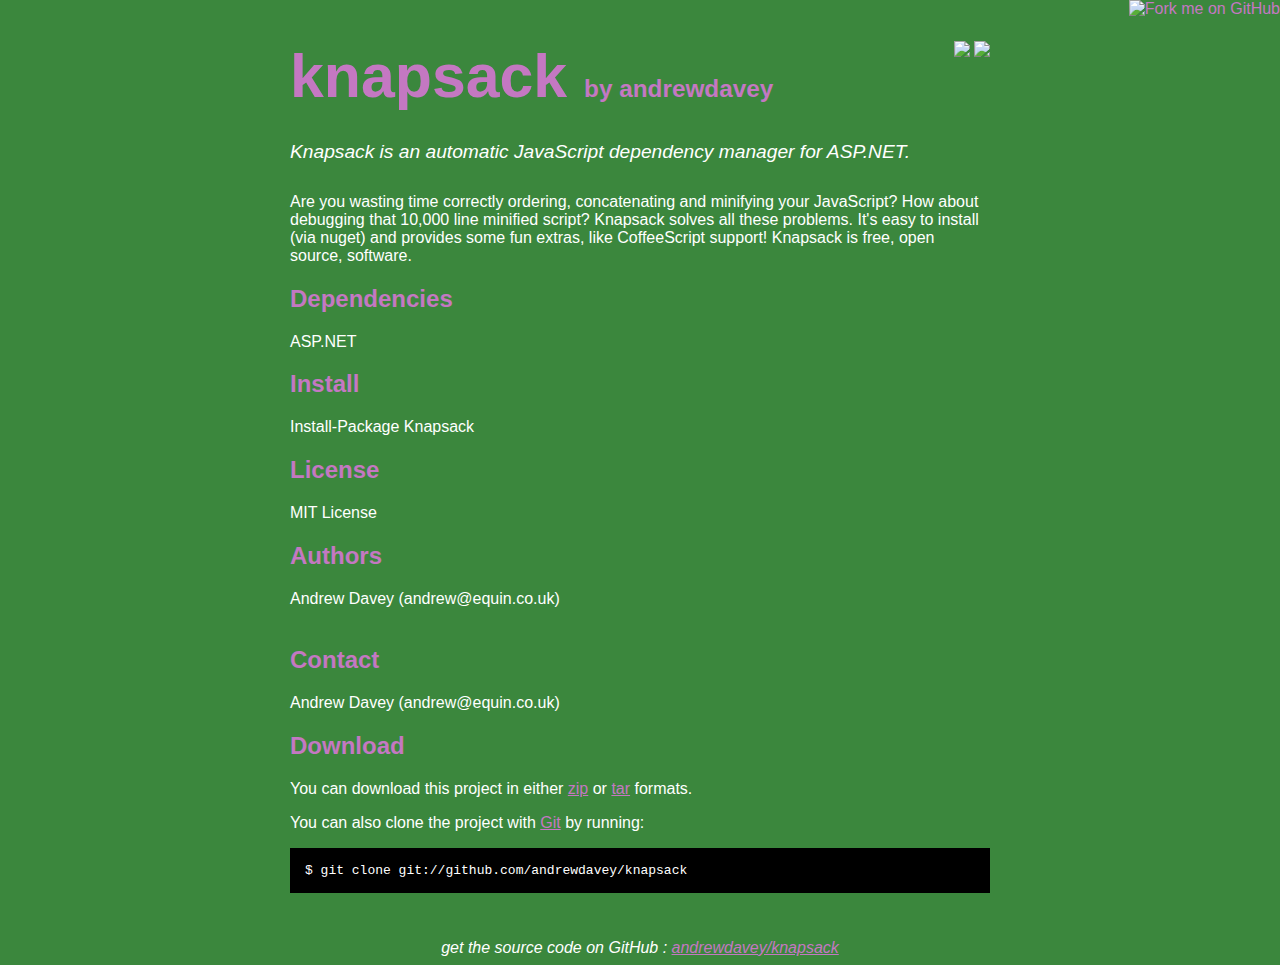
==== index.html @ 699fc81e "github generated gh-pages branch" ====
<!DOCTYPE html>
<html>
<head>
  <meta charset='utf-8'>

  <title>andrewdavey/knapsack @ GitHub</title>

  <style type="text/css">
    body {
      margin-top: 1.0em;
      background-color: #3b873d;
      font-family: Helvetica, Arial, FreeSans, san-serif;
      color: #ffffff;
    }
    #container {
      margin: 0 auto;
      width: 700px;
    }
    h1 { font-size: 3.8em; color: #c478c2; margin-bottom: 3px; }
    h1 .small { font-size: 0.4em; }
    h1 a { text-decoration: none }
    h2 { font-size: 1.5em; color: #c478c2; }
    h3 { text-align: center; color: #c478c2; }
    a { color: #c478c2; }
    .description { font-size: 1.2em; margin-bottom: 30px; margin-top: 30px; font-style: italic;}
    .download { float: right; }
    pre { background: #000; color: #fff; padding: 15px;}
    hr { border: 0; width: 80%; border-bottom: 1px solid #aaa}
    .footer { text-align:center; padding-top:30px; font-style: italic; }
  </style>
</head>

<body>
  <a href="http://github.com/andrewdavey/knapsack"><img style="position: absolute; top: 0; right: 0; border: 0;" src="http://s3.amazonaws.com/github/ribbons/forkme_right_darkblue_121621.png" alt="Fork me on GitHub" /></a>

  <div id="container">

    <div class="download">
      <a href="http://github.com/andrewdavey/knapsack/zipball/master">
        <img border="0" width="90" src="http://github.com/images/modules/download/zip.png"></a>
      <a href="http://github.com/andrewdavey/knapsack/tarball/master">
        <img border="0" width="90" src="http://github.com/images/modules/download/tar.png"></a>
    </div>

    <h1><a href="http://github.com/andrewdavey/knapsack">knapsack</a>
      <span class="small">by <a href="http://github.com/andrewdavey">andrewdavey</a></span></h1>

    <div class="description">
      Knapsack is an automatic JavaScript dependency manager for ASP.NET.
    </div>

    <p>Are you wasting time correctly ordering, concatenating and minifying your JavaScript? How about debugging that 10,000 line minified script? Knapsack solves all these problems. It's easy to install (via nuget) and provides some fun extras, like CoffeeScript support!
 
Knapsack is free, open source, software.</p><h2>Dependencies</h2>
<p>ASP.NET</p>
<h2>Install</h2>
<p>Install-Package Knapsack</p>
<h2>License</h2>
<p>MIT License</p>
<h2>Authors</h2>
<p>Andrew Davey (andrew@equin.co.uk)<br/><br/>      </p>
<h2>Contact</h2>
<p>Andrew Davey (andrew@equin.co.uk)<br/>      </p>


    <h2>Download</h2>
    <p>
      You can download this project in either
      <a href="http://github.com/andrewdavey/knapsack/zipball/master">zip</a> or
      <a href="http://github.com/andrewdavey/knapsack/tarball/master">tar</a> formats.
    </p>
    <p>You can also clone the project with <a href="http://git-scm.com">Git</a>
      by running:
      <pre>$ git clone git://github.com/andrewdavey/knapsack</pre>
    </p>

    <div class="footer">
      get the source code on GitHub : <a href="http://github.com/andrewdavey/knapsack">andrewdavey/knapsack</a>
    </div>

  </div>

  
</body>
</html>
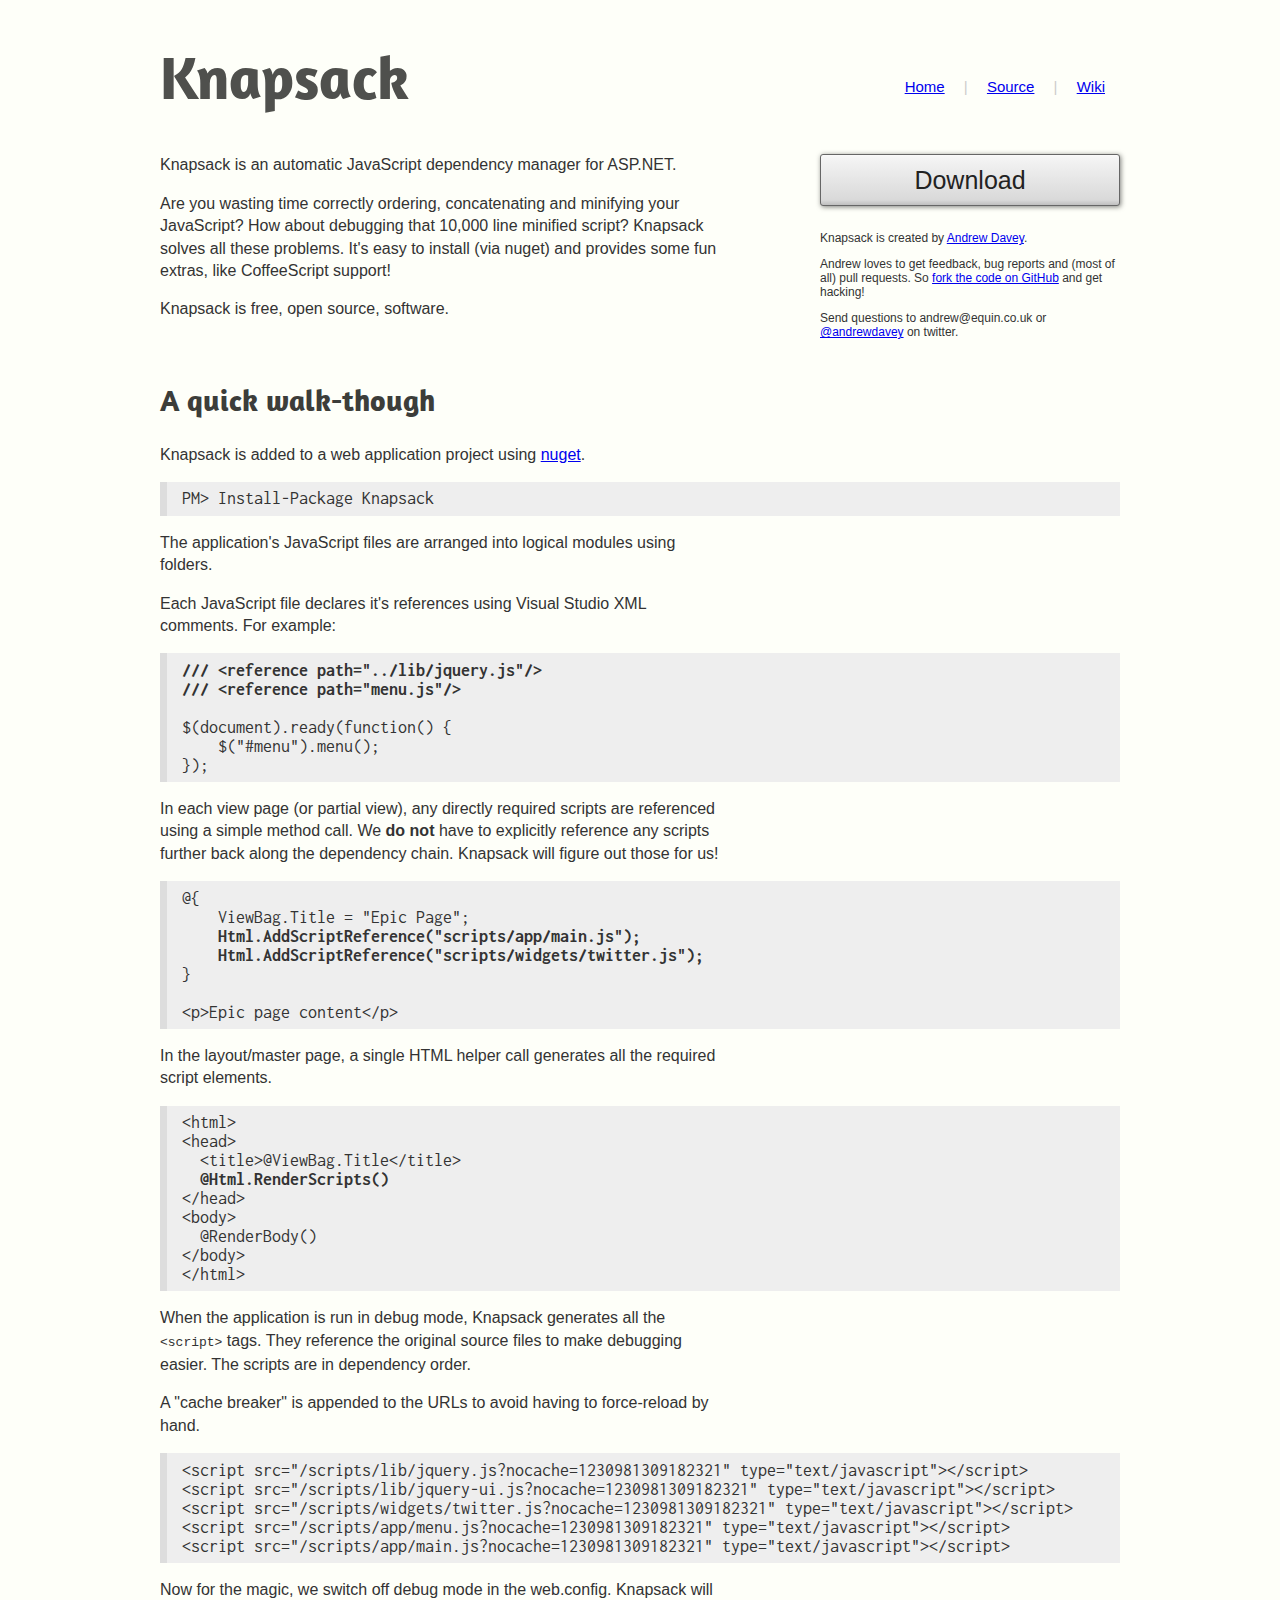
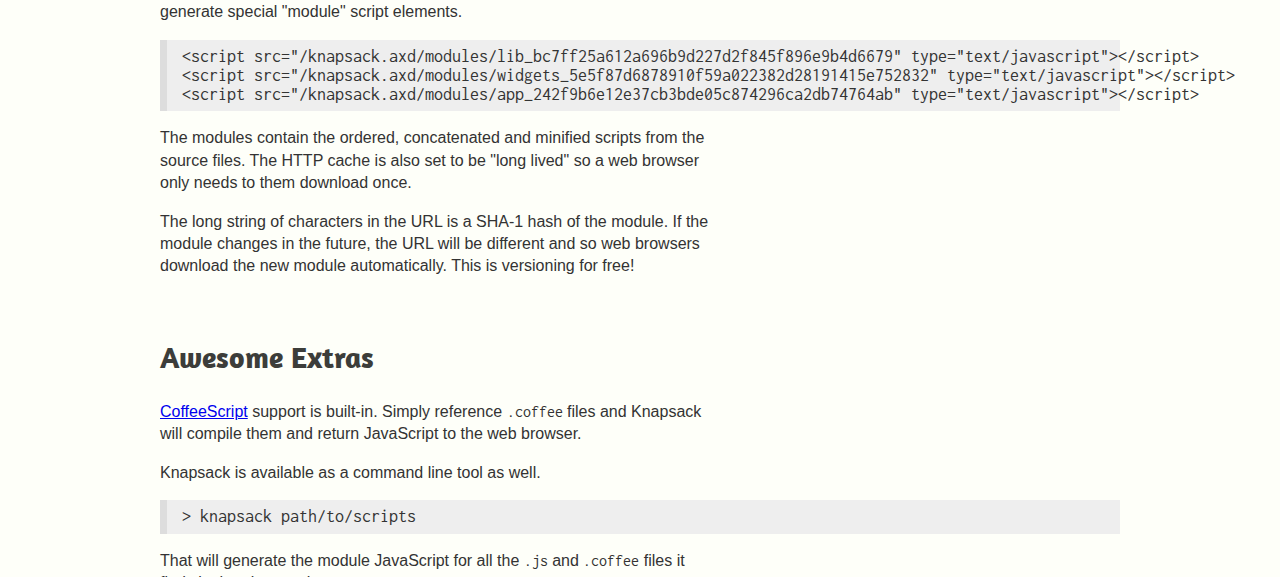
==== commit 7ab258c0: "Add download page." ====
--- a/index.html
+++ b/index.html
@@ -1,88 +1,109 @@
-<!DOCTYPE html>
-<html>
-<head>
-  <meta charset='utf-8'>
-
-  <title>andrewdavey/knapsack @ GitHub</title>
-
-  <style type="text/css">
-    body {
-      margin-top: 1.0em;
-      background-color: #3b873d;
-      font-family: Helvetica, Arial, FreeSans, san-serif;
-      color: #ffffff;
-    }
-    #container {
-      margin: 0 auto;
-      width: 700px;
-    }
-    h1 { font-size: 3.8em; color: #c478c2; margin-bottom: 3px; }
-    h1 .small { font-size: 0.4em; }
-    h1 a { text-decoration: none }
-    h2 { font-size: 1.5em; color: #c478c2; }
-    h3 { text-align: center; color: #c478c2; }
-    a { color: #c478c2; }
-    .description { font-size: 1.2em; margin-bottom: 30px; margin-top: 30px; font-style: italic;}
-    .download { float: right; }
-    pre { background: #000; color: #fff; padding: 15px;}
-    hr { border: 0; width: 80%; border-bottom: 1px solid #aaa}
-    .footer { text-align:center; padding-top:30px; font-style: italic; }
-  </style>
-</head>
-
-<body>
-  <a href="http://github.com/andrewdavey/knapsack"><img style="position: absolute; top: 0; right: 0; border: 0;" src="http://s3.amazonaws.com/github/ribbons/forkme_right_darkblue_121621.png" alt="Fork me on GitHub" /></a>
-
-  <div id="container">
-
-    <div class="download">
-      <a href="http://github.com/andrewdavey/knapsack/zipball/master">
-        <img border="0" width="90" src="http://github.com/images/modules/download/zip.png"></a>
-      <a href="http://github.com/andrewdavey/knapsack/tarball/master">
-        <img border="0" width="90" src="http://github.com/images/modules/download/tar.png"></a>
-    </div>
-
-    <h1><a href="http://github.com/andrewdavey/knapsack">knapsack</a>
-      <span class="small">by <a href="http://github.com/andrewdavey">andrewdavey</a></span></h1>
-
-    <div class="description">
-      Knapsack is an automatic JavaScript dependency manager for ASP.NET.
-    </div>
-
-    <p>Are you wasting time correctly ordering, concatenating and minifying your JavaScript? How about debugging that 10,000 line minified script? Knapsack solves all these problems. It's easy to install (via nuget) and provides some fun extras, like CoffeeScript support!
- 
-Knapsack is free, open source, software.</p><h2>Dependencies</h2>
-<p>ASP.NET</p>
-<h2>Install</h2>
-<p>Install-Package Knapsack</p>
-<h2>License</h2>
-<p>MIT License</p>
-<h2>Authors</h2>
-<p>Andrew Davey (andrew@equin.co.uk)-<br/>-<br/>      </p>
-<h2>Contact</h2>
-<p>Andrew Davey (andrew@equin.co.uk)-<br/>      </p>
-
-
-    <h2>Download</h2>
-    <p>
-      You can download this project in either
-      <a href="http://github.com/andrewdavey/knapsack/zipball/master">zip</a> or
-      <a href="http://github.com/andrewdavey/knapsack/tarball/master">tar</a> formats.
-    </p>
-    <p>You can also clone the project with <a href="http://git-scm.com">Git</a>
-      by running:
-      <pre>$ git clone git://github.com/andrewdavey/knapsack</pre>
-    </p>
-
-    <div class="footer">
-      get the source code on GitHub : <a href="http://github.com/andrewdavey/knapsack">andrewdavey/knapsack</a>
-    </div>
-
-  </div>
-
-  
-</body>
-</html>
+<!DOCTYPE html>
+<html>
+<head>
+    <title>Knapsack - automatic JavaScript dependency management for ASP.NET</title>
+    <link href="http://fonts.googleapis.com/css?family=Amaranth:regular" rel="stylesheet" type="text/css"/>
+    <link href="http://fonts.googleapis.com/css?family=Inconsolata" rel="stylesheet" type="text/css"/>
+    <link href="site.css" type="text/css" rel="stylesheet"/>
+</head>
+<body>
+    <div id="wrap">
+        <div id="header">
+            <h1>Knapsack</h1>
+            <div id="navigation">
+                <a href="http://aboutcode.net/knapsack">Home</a> | 
+                <a href="https://github.com/andrewdavey/knapsack">Source</a> | 
+                <a href="https://github.com/andrewdavey/knapsack/wiki">Wiki</a>
+            </div>
+        </div>
+        <div id="main">
+            <div id="content">
+                <p>
+                    Knapsack is an automatic JavaScript dependency manager for ASP.NET.</p>
+                <p>
+                    Are you wasting time correctly ordering, concatenating and minifying your JavaScript?
+                    How about debugging that 10,000 line minified script? Knapsack solves all these
+                    problems. It's easy to install (via nuget) and provides some fun extras, like CoffeeScript
+                    support!
+                </p>
+                <p>
+                    Knapsack is free, open source, software.</p>
+
+                <h2>A quick walk-though</h2>
+                <p>Knapsack is added to a web application project using <a href="http://nuget.org/">nuget</a>.</p>
+                <pre><code>PM> Install-Package Knapsack</code></pre>
+                <p>The application's JavaScript files are arranged into logical modules using folders.</p>
+                <p>Each JavaScript file declares it's references using Visual Studio XML comments. For example:</p>
+                <pre><code><b>/// &lt;reference path="../lib/jquery.js"/&gt;</b>
+<b>/// &lt;reference path="menu.js"/&gt;</b>
+
+$(document).ready(function() {
+    $("#menu").menu();
+});
+</code></pre>
+                <p>In each view page (or partial view), any directly required scripts are referenced using a simple method call.
+                We <strong>do not</strong> have to explicitly reference any scripts further back along the dependency chain. 
+                Knapsack will figure out those for us!
+                </p>
+                <pre><code>@{
+    ViewBag.Title = "Epic Page";
+    <b>Html.AddScriptReference("scripts/app/main.js");</b>
+    <b>Html.AddScriptReference("scripts/widgets/twitter.js");</b>
+}
+
+&lt;p&gt;Epic page content&lt/p&gt;</code></pre>
+                <p>In the layout/master page, a single HTML helper call generates all the required script elements.</p>
+                <pre><code>&lt;html&gt;
+&lt;head&gt;
+  &lt;title&gt;@ViewBag.Title&lt;/title&gt;
+  <b>@Html.RenderScripts()</b>
+&lt;/head&gt;
+&lt;body&gt;
+  @RenderBody()
+&lt;/body&gt;
+&lt;/html&gt;</code></pre>
+
+                <p>When the application is run in debug mode, Knapsack generates all the <samp>&lt;script&gt;</samp> tags.
+                They reference the original source files to make debugging easier. The scripts are in dependency order.</p>
+                <p>A "cache breaker" is appended to the URLs
+                to avoid having to force-reload by hand.</p>
+                <pre><code>&lt;script src="/scripts/lib/jquery.js?nocache=1230981309182321" type="text/javascript"&gt;&lt;/script&gt;
+&lt;script src="/scripts/lib/jquery-ui.js?nocache=1230981309182321" type="text/javascript"&gt;&lt;/script&gt;
+&lt;script src="/scripts/widgets/twitter.js?nocache=1230981309182321" type="text/javascript"&gt;&lt;/script&gt;
+&lt;script src="/scripts/app/menu.js?nocache=1230981309182321" type="text/javascript"&gt;&lt;/script&gt;
+&lt;script src="/scripts/app/main.js?nocache=1230981309182321" type="text/javascript"&gt;&lt;/script&gt;</code></pre>
+
+                <p>Now for the magic, we switch off debug mode in the web.config. Knapsack will generate special "module"
+                script elements.</p>
+                <pre><code>&lt;script src="/knapsack.axd/modules/lib_bc7ff25a612a696b9d227d2f845f896e9b4d6679" type="text/javascript"&gt;&lt;/script&gt;
+&lt;script src="/knapsack.axd/modules/widgets_5e5f87d6878910f59a022382d28191415e752832" type="text/javascript"&gt;&lt;/script&gt;
+&lt;script src="/knapsack.axd/modules/app_242f9b6e12e37cb3bde05c874296ca2db74764ab" type="text/javascript"&gt;&lt;/script&gt;
+</code></pre>
+                <p>The modules contain the ordered, concatenated and minified scripts from the source files. The HTTP cache
+                is also set to be "long lived" so a web browser only needs to them download once.</p>
+                <p>The long string of characters in the URL is a SHA-1 hash of the module. If the module changes in the future,
+                the URL will be different and so web browsers download the new module automatically. This is versioning for free!</p>
+
+                <h2>Awesome Extras</h2>
+                <p><a href="http://jashkenas.github.com/coffee-script/">CoffeeScript</a> support is built-in. 
+                Simply reference <code>.coffee</code> files and Knapsack will
+                compile them and return JavaScript to the web browser.</p>
+                <p>Knapsack is available as a command line tool as well.</p>
+                <pre><code>&gt; knapsack path/to/scripts</code></pre>
+                <p>That will generate the module JavaScript for all the <code>.js</code> and <code>.coffee</code> files it finds in the given path.</p>
+            </div>  
+            <div id="sidebar">
+                <a href="download.html" id="download">Download</a>
+
+                <p>Knapsack is created by <a href="http://aboutcode.net/">Andrew Davey</a>.</p>
+                <p>Andrew loves to get feedback, bug reports and (most of all) pull requests. 
+                So <a href="https://github.com/andrewdavey/knapsack">fork the code on GitHub</a> and get hacking!</p>
+                <p>Send questions to andrew@equin.co.uk or <a href="http://twitter.com/andrewdavey">@andrewdavey</a> on twitter.</p>
+            </div>
+        </div>      
+        <div id="footer">
+        </div>
+    </div>
+    <script src="http://localhost:8001/vogue-client.js" type="text/javascript"></script>
+</body>
+</html>
--- a/site.css
+++ b/site.css
@@ -0,0 +1,99 @@
+html {
+    background-color: #FEFFF9;
+    color: #333;
+}
+
+body {
+    font-family: Arial, Helvetica, sans-serif;
+    font-size: 62.5%;
+}
+
+#wrap {
+    width: 960px;
+    margin: 0 auto;
+}
+
+#header {
+    position: relative;
+}
+
+#header h1 a {
+    color: #4F504D;
+    text-decoration: none;
+}
+
+#navigation {
+    position: absolute;
+    right: 0;
+    top: 2.5em;
+    font-size: 1.5em;
+    color: #ccc;
+}
+#navigation a {
+    padding: 0 1em;
+}
+
+#main {
+    position: relative;
+}
+
+#sidebar {
+    position: absolute;
+    right: 0;
+    top: 0;
+    width: 30em;
+}
+
+#sidebar p {
+    font-size: 1.2em;
+}
+
+#content p {
+    width: 35em;
+    font-size: 1.6em;
+    line-height: 1.4em;
+}
+
+h1 {
+    font-family: Amaranth, sans-serif;
+    font-size: 6em;
+    color: #4F504D;
+}
+
+h2 {
+    font-family: Amaranth, sans-serif;
+    font-size: 3em;
+    color: #3C3D3A;
+    margin-top: 2em;
+}
+
+#download {
+    display: block;
+    font-size: 2.5em;
+    line-height: 2em;
+    margin-bottom: 1em;
+    border: 1px solid #666;
+    text-align: center;
+    color: #222;
+    text-decoration: none;
+    background-color: #f2f2f2;
+    background-image: -moz-linear-gradient(top, #fcfcfc, #f7f7f7 3%, #f2f2f2 12%, #d9d9d9 90%, #bfbfbf);
+    background-image: -webkit-gradient(linear, center top, center bottom, from(#fcfcfc), to(#bfbfbf), color-stop(3%, #f7f7f7), color-stop(12%, #f2f2f2), color-stop(90%, #d9d9d9));
+    box-shadow: 1px 1px 5px rgba(0,0,0,0.5);
+    border-radius: 3px;
+}
+#download:hover {
+    color: #000;
+    box-shadow: 1px 1px 5px rgba(0,0,0,0.75);
+}
+
+pre {
+    font-size: 1.8em;
+    padding: .5em 0 .5em 1em;
+    border-left: .5em solid #ddd;
+    background-color: #eee;
+}
+
+code {
+    font-family: 'Inconsolata', Monospace;
+}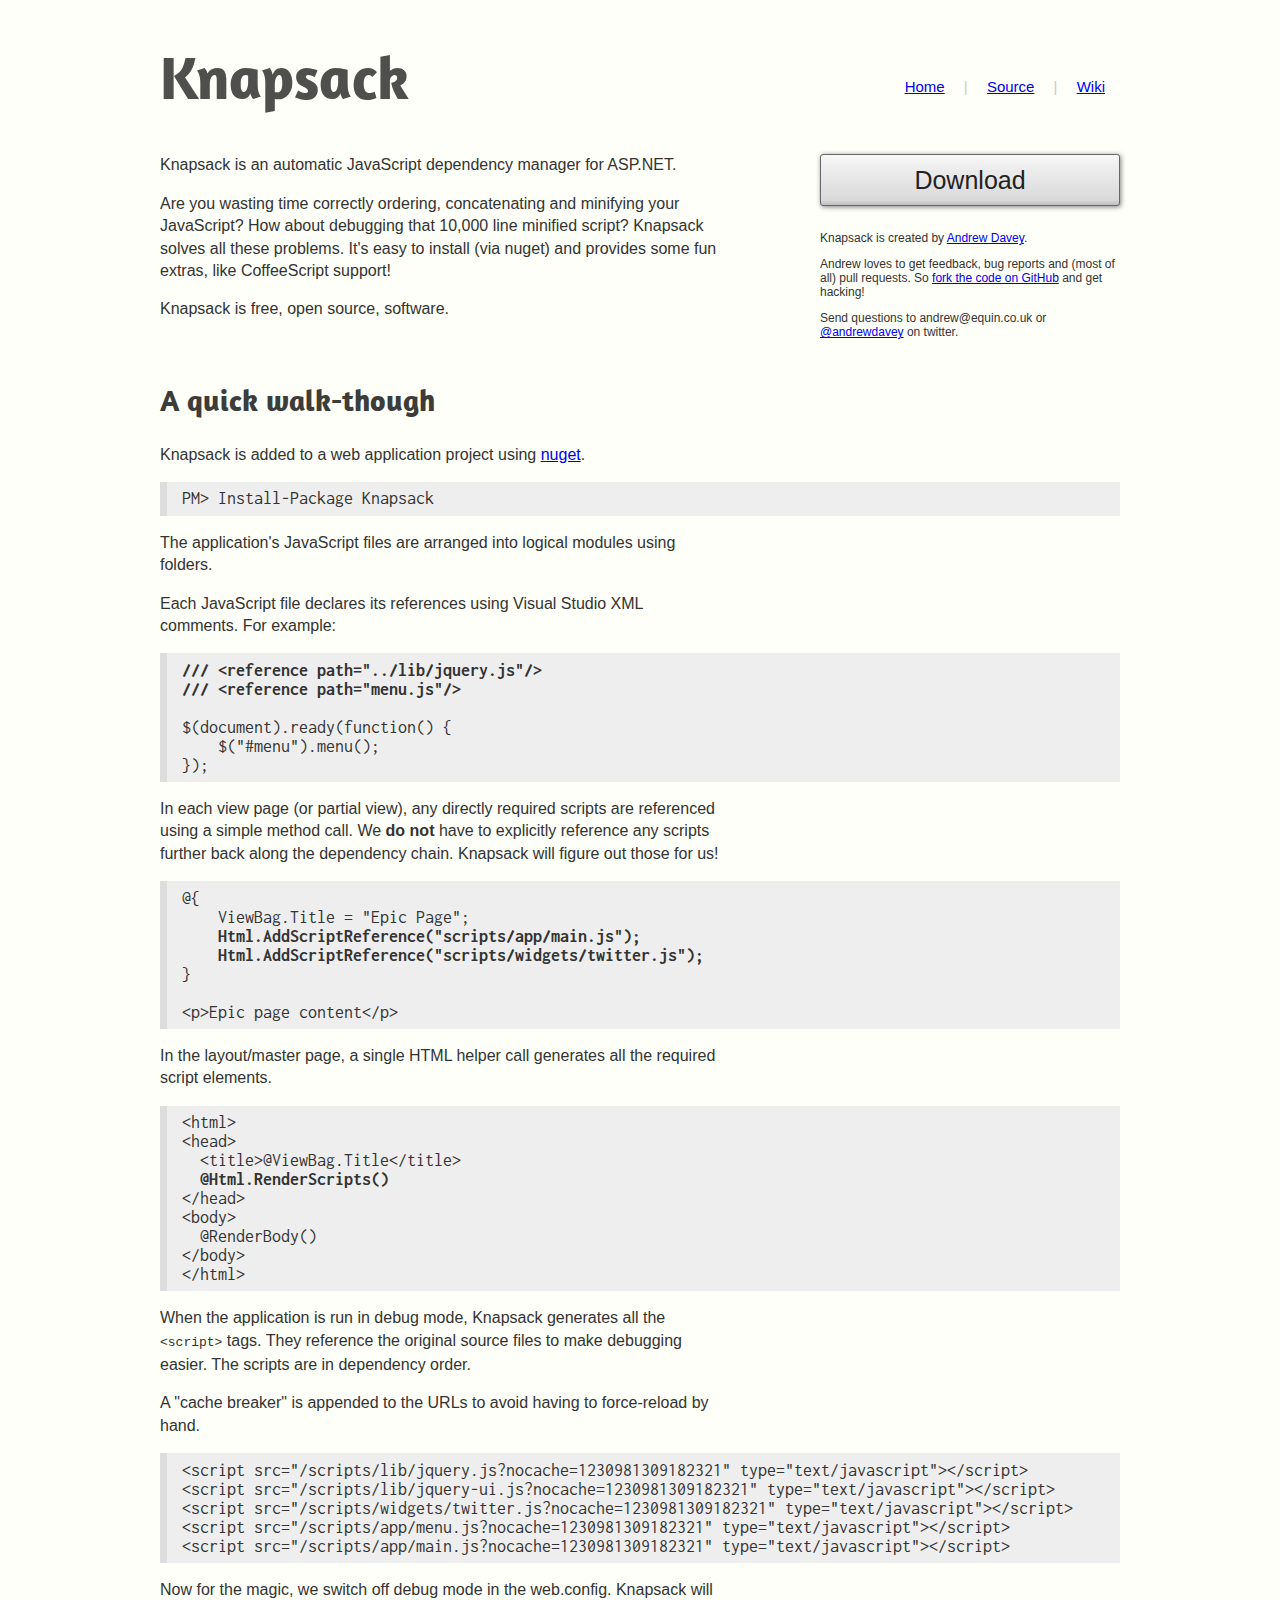
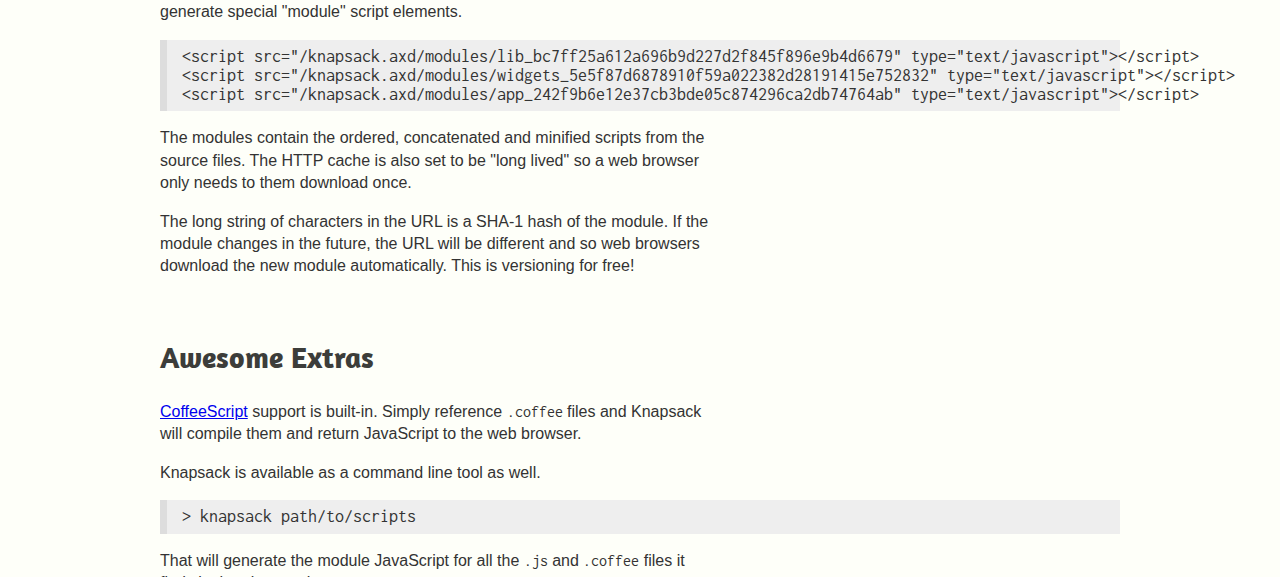
==== commit ad1cf662: "typo" ====
--- a/index.html
+++ b/index.html
@@ -33,7 +33,7 @@
                 <p>Knapsack is added to a web application project using <a href="http://nuget.org/">nuget</a>.</p>
                 <pre><code>PM> Install-Package Knapsack</code></pre>
                 <p>The application's JavaScript files are arranged into logical modules using folders.</p>
-                <p>Each JavaScript file declares it's references using Visual Studio XML comments. For example:</p>
+                <p>Each JavaScript file declares its references using Visual Studio XML comments. For example:</p>
                 <pre><code><b>/// &lt;reference path="../lib/jquery.js"/&gt;</b>
 <b>/// &lt;reference path="menu.js"/&gt;</b>
 
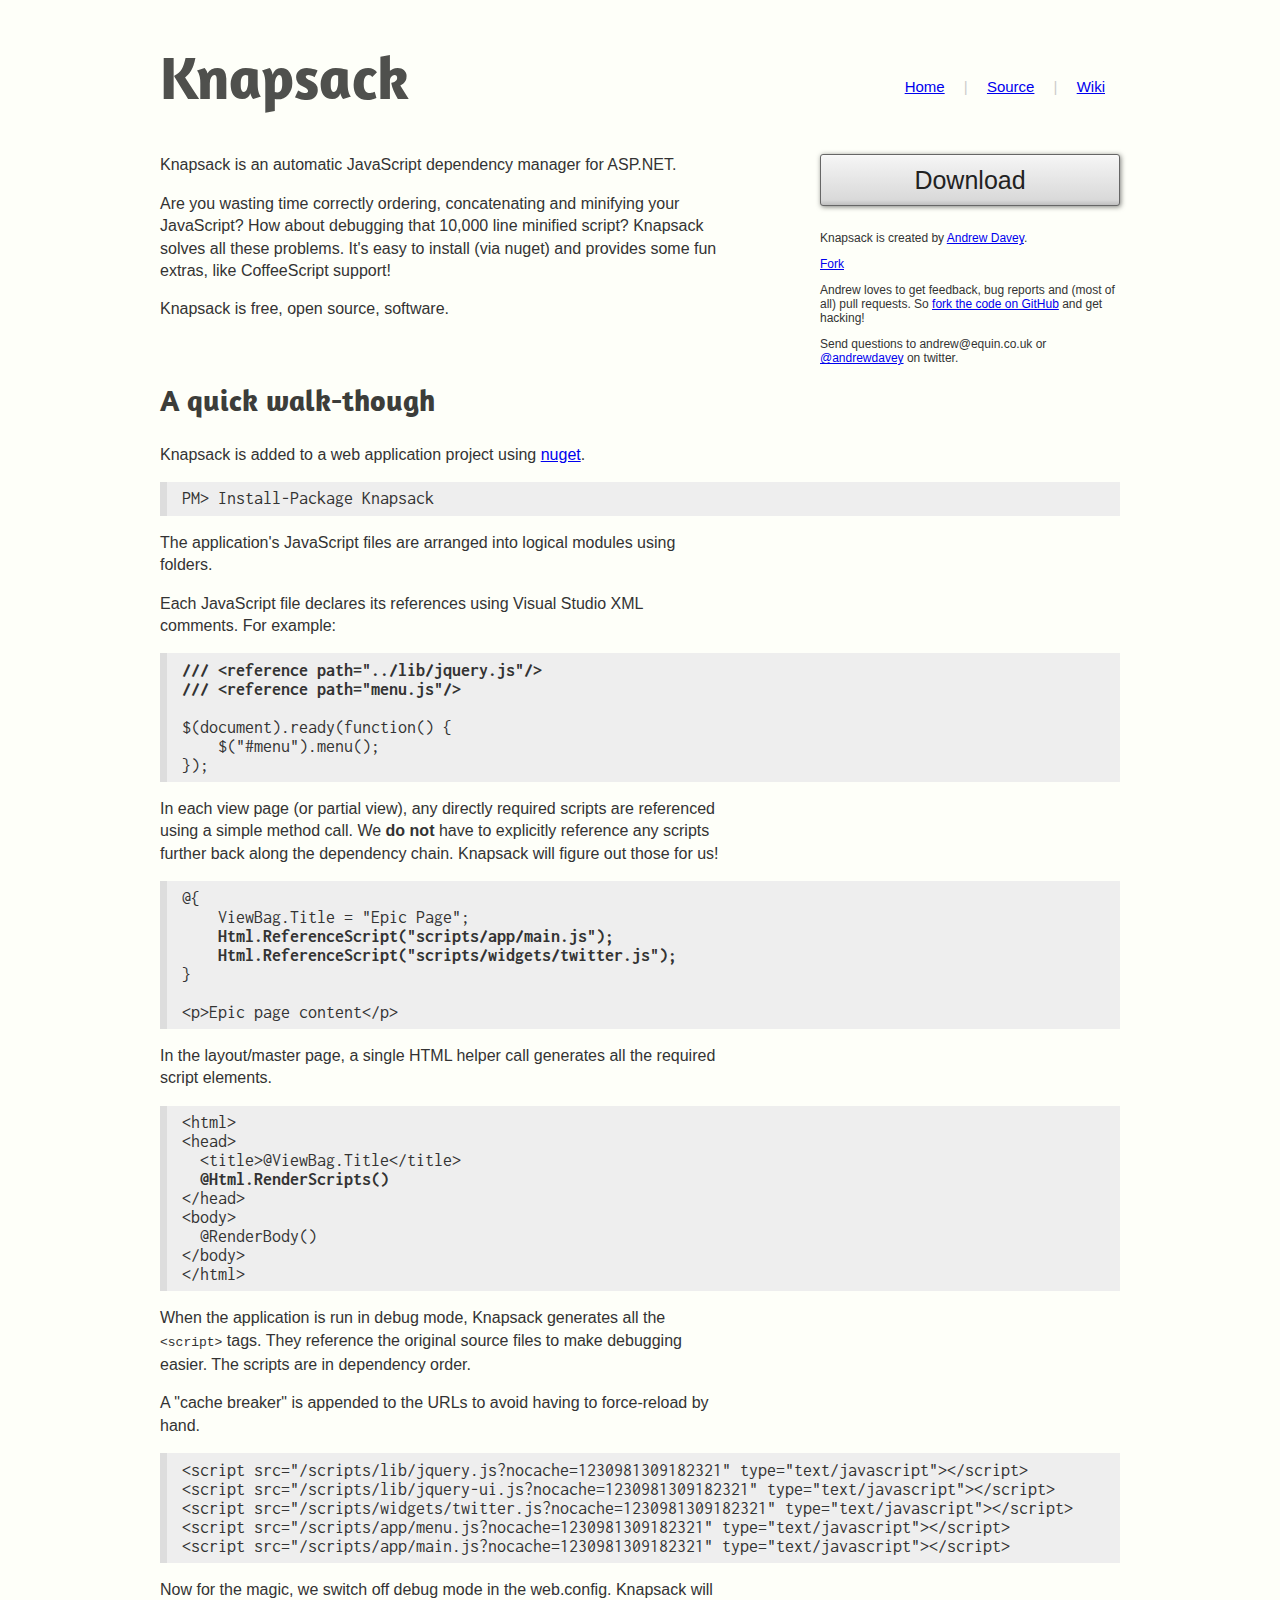
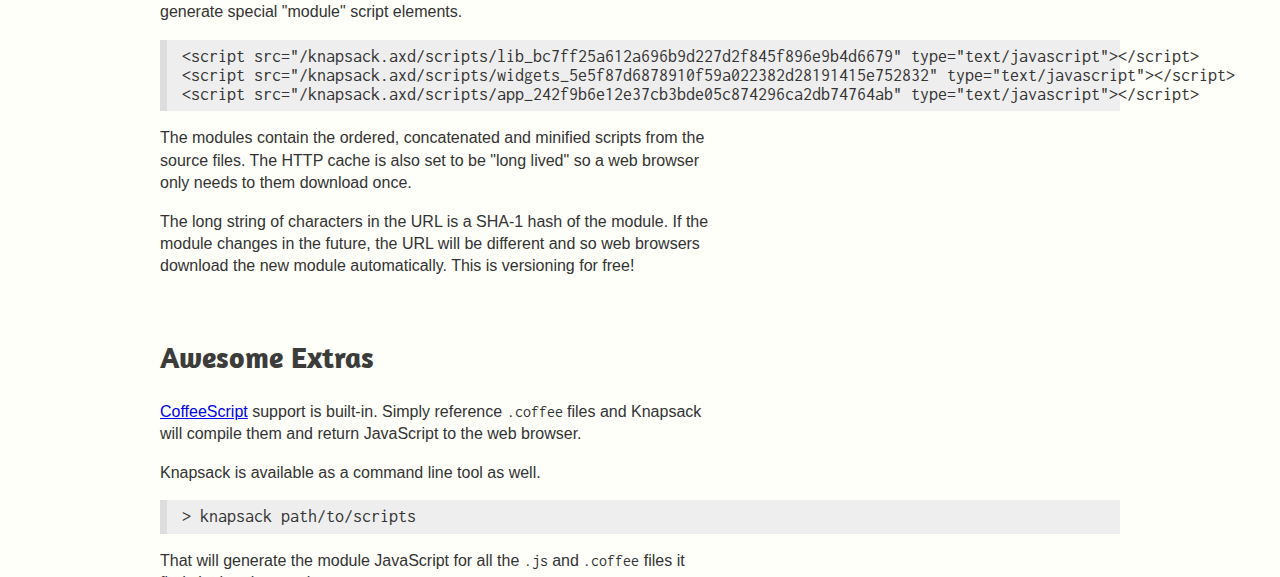
==== commit 87504163: "Add gitforked button." ====
--- a/index.html
+++ b/index.html
@@ -47,8 +47,8 @@
                 </p>
                 <pre><code>@{
     ViewBag.Title = "Epic Page";
-    <b>Html.AddScriptReference("scripts/app/main.js");</b>
-    <b>Html.AddScriptReference("scripts/widgets/twitter.js");</b>
+    <b>Html.ReferenceScript("scripts/app/main.js");</b>
+    <b>Html.ReferenceScript("scripts/widgets/twitter.js");</b>
 }
 
 &lt;p&gt;Epic page content&lt/p&gt;</code></pre>
@@ -75,9 +75,9 @@
 
                 <p>Now for the magic, we switch off debug mode in the web.config. Knapsack will generate special "module"
                 script elements.</p>
-                <pre><code>&lt;script src="/knapsack.axd/modules/lib_bc7ff25a612a696b9d227d2f845f896e9b4d6679" type="text/javascript"&gt;&lt;/script&gt;
-&lt;script src="/knapsack.axd/modules/widgets_5e5f87d6878910f59a022382d28191415e752832" type="text/javascript"&gt;&lt;/script&gt;
-&lt;script src="/knapsack.axd/modules/app_242f9b6e12e37cb3bde05c874296ca2db74764ab" type="text/javascript"&gt;&lt;/script&gt;
+                <pre><code>&lt;script src="/knapsack.axd/scripts/lib_bc7ff25a612a696b9d227d2f845f896e9b4d6679" type="text/javascript"&gt;&lt;/script&gt;
+&lt;script src="/knapsack.axd/scripts/widgets_5e5f87d6878910f59a022382d28191415e752832" type="text/javascript"&gt;&lt;/script&gt;
+&lt;script src="/knapsack.axd/scripts/app_242f9b6e12e37cb3bde05c874296ca2db74764ab" type="text/javascript"&gt;&lt;/script&gt;
 </code></pre>
                 <p>The modules contain the ordered, concatenated and minified scripts from the source files. The HTTP cache
                 is also set to be "long lived" so a web browser only needs to them download once.</p>
@@ -96,6 +96,9 @@
                 <a href="download.html" id="download">Download</a>
 
                 <p>Knapsack is created by <a href="http://aboutcode.net/">Andrew Davey</a>.</p>
+		<p><a href="https://github.com/andrewdavey/knapsack"
+
+		   class="gitforked-button gitforked-forks gitforked-watchers">Fork</a></p>
                 <p>Andrew loves to get feedback, bug reports and (most of all) pull requests. 
                 So <a href="https://github.com/andrewdavey/knapsack">fork the code on GitHub</a> and get hacking!</p>
                 <p>Send questions to andrew@equin.co.uk or <a href="http://twitter.com/andrewdavey">@andrewdavey</a> on twitter.</p>
@@ -104,6 +107,19 @@
         <div id="footer">
         </div>
     </div>
-    <script src="http://localhost:8001/vogue-client.js" type="text/javascript"></script>
+    <script type="text/javascript">
+        var _gaq = _gaq || [];
+        _gaq.push(['_setAccount', 'UA-19461164-1']);
+        _gaq.push(['_trackPageview']);
+        (function () {
+            var ga = document.createElement('script');
+            ga.type = 'text/javascript';
+            ga.async = true;
+            ga.src = ('https:' == document.location.protocol ? 'https://ssl' : 'http://www') + '.google-analytics.com/ga.js';
+            var s = document.getElementsByTagName('script')[0];
+            s.parentNode.insertBefore(ga, s);
+        })();+    </script>
+<script src="http://gitforked.com/api/1.1/button.js" type="text/javascript"></script>
 </body>
 </html>
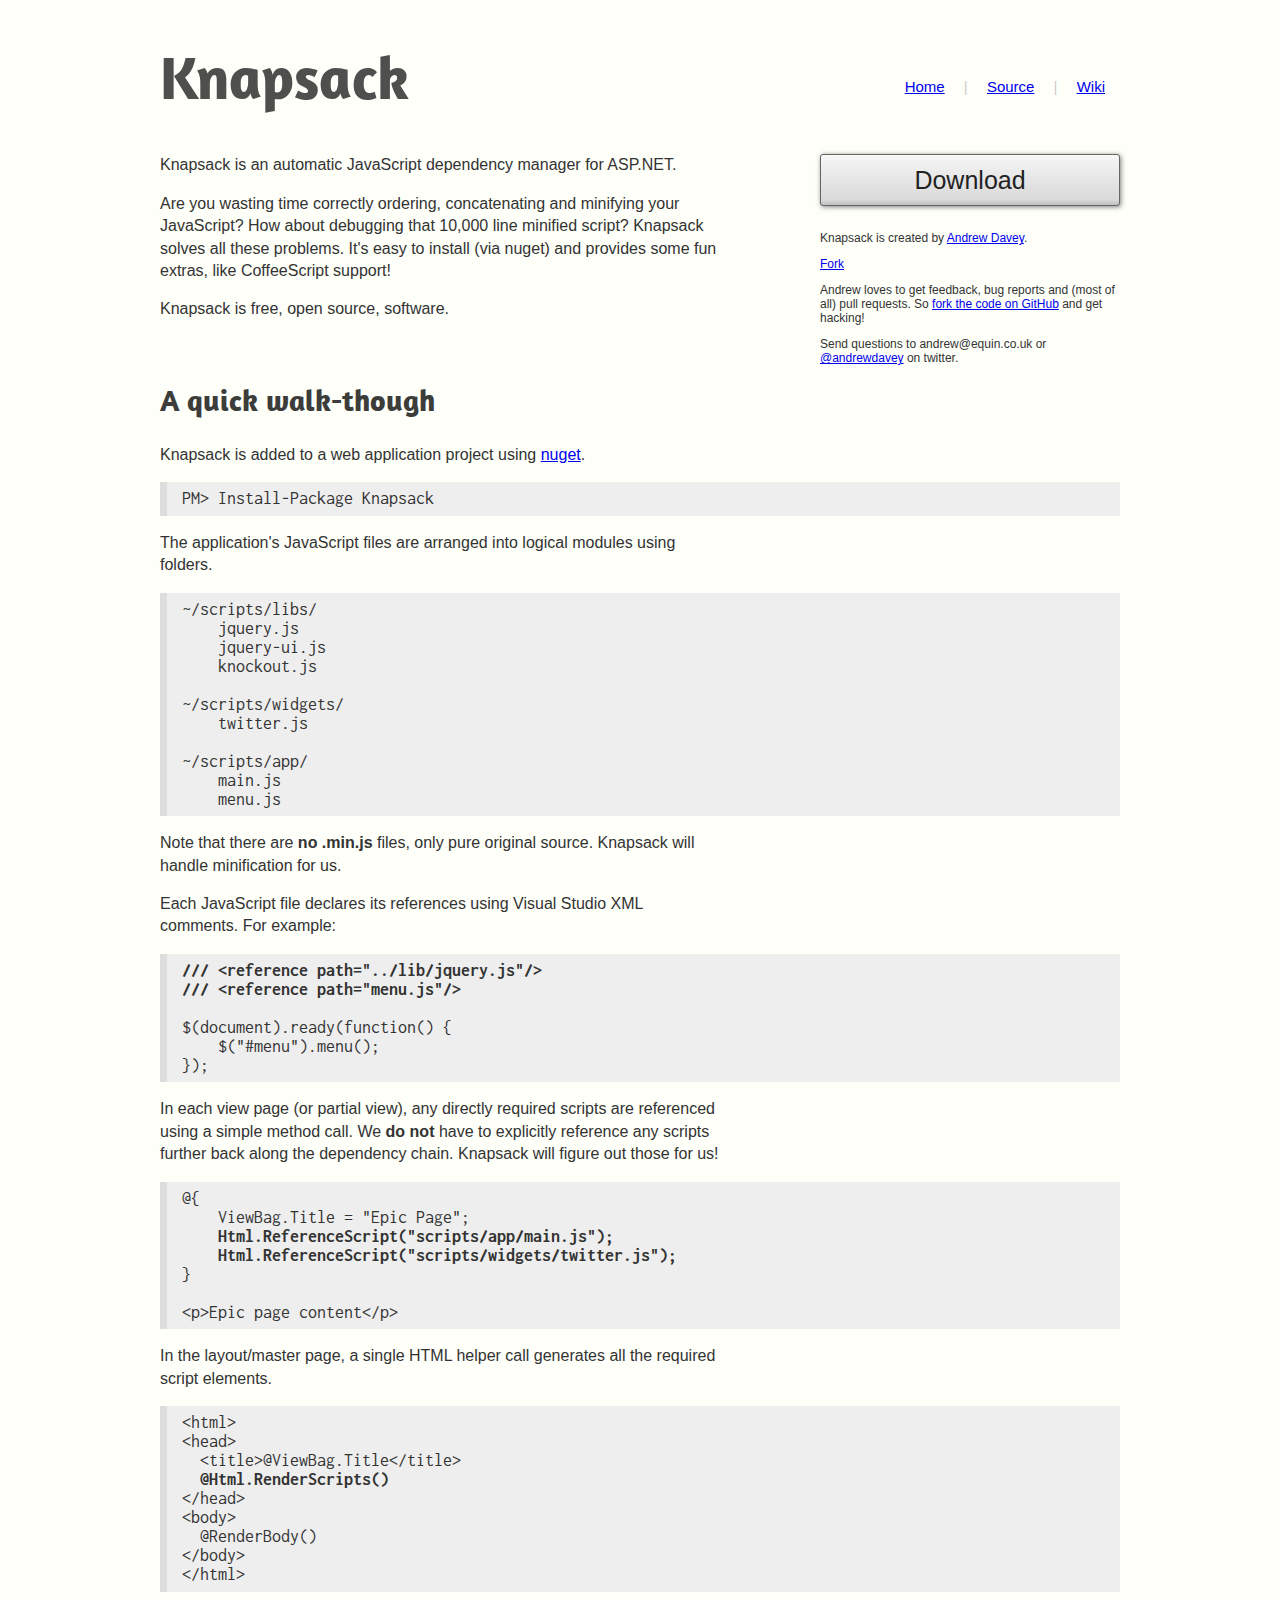
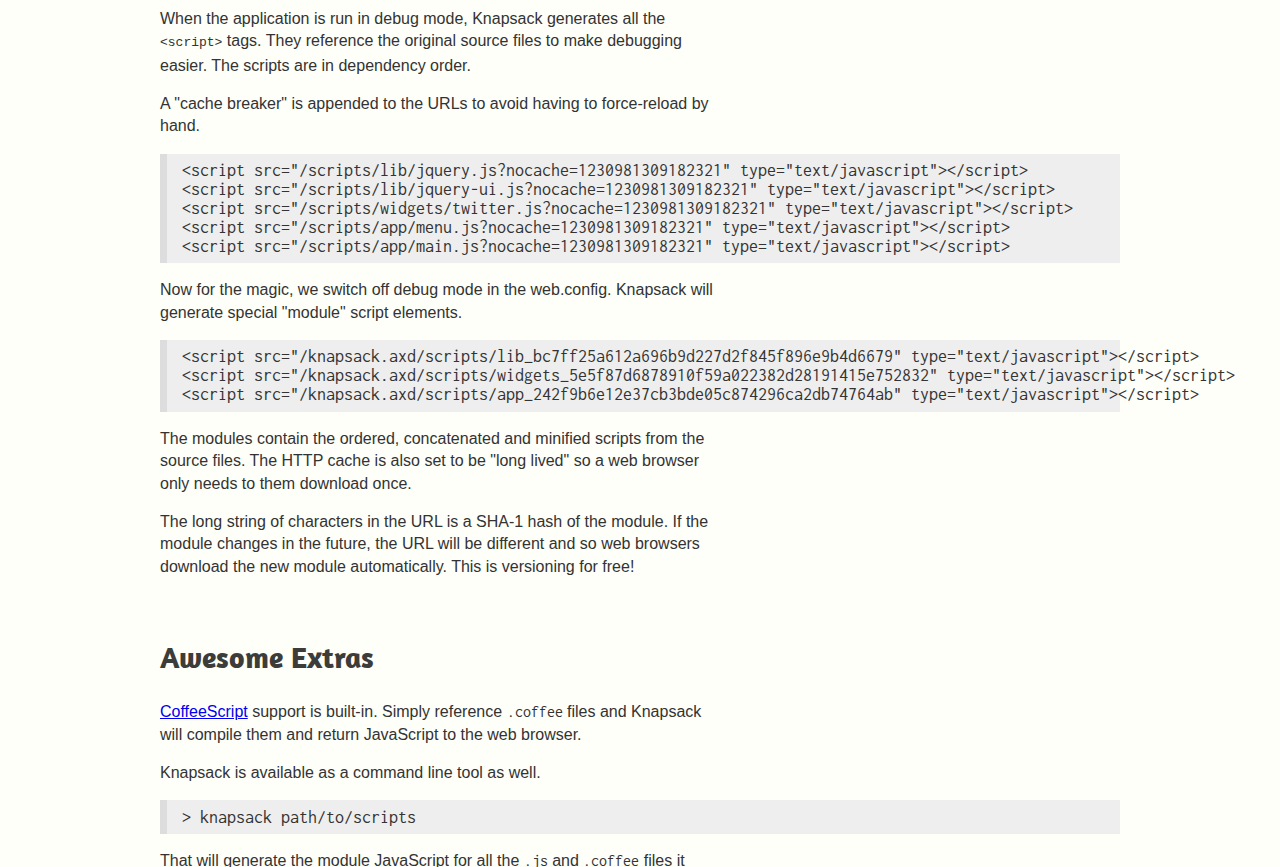
==== commit a13111b7: "Tidy" ====
--- a/index.html
+++ b/index.html
@@ -31,8 +31,21 @@
 
                 <h2>A quick walk-though</h2>
                 <p>Knapsack is added to a web application project using <a href="http://nuget.org/">nuget</a>.</p>
-                <pre><code>PM> Install-Package Knapsack</code></pre>
+                <pre><code>PM&gt; Install-Package Knapsack</code></pre>
                 <p>The application's JavaScript files are arranged into logical modules using folders.</p>
+                <pre><code>~/scripts/libs/
+    jquery.js
+    jquery-ui.js
+    knockout.js
+
+~/scripts/widgets/
+    twitter.js
+
+~/scripts/app/
+    main.js
+    menu.js</code></pre>
+                <p>Note that there are <strong>no .min.js</strong> files, only pure original source. 
+                Knapsack will handle minification for us.</p>
                 <p>Each JavaScript file declares its references using Visual Studio XML comments. For example:</p>
                 <pre><code><b>/// &lt;reference path="../lib/jquery.js"/&gt;</b>
 <b>/// &lt;reference path="menu.js"/&gt;</b>
@@ -104,8 +117,6 @@
                 <p>Send questions to andrew@equin.co.uk or <a href="http://twitter.com/andrewdavey">@andrewdavey</a> on twitter.</p>
             </div>
         </div>      
-        <div id="footer">
-        </div>
     </div>
     <script type="text/javascript">
         var _gaq = _gaq || [];
@@ -118,8 +129,8 @@
             ga.src = ('https:' == document.location.protocol ? 'https://ssl' : 'http://www') + '.google-analytics.com/ga.js';
             var s = document.getElementsByTagName('script')[0];
             s.parentNode.insertBefore(ga, s);
-        })();+        })();
     </script>
-<script src="http://gitforked.com/api/1.1/button.js" type="text/javascript"></script>
+    <script src="http://gitforked.com/api/1.1/button.js" type="text/javascript"></script>
 </body>
 </html>
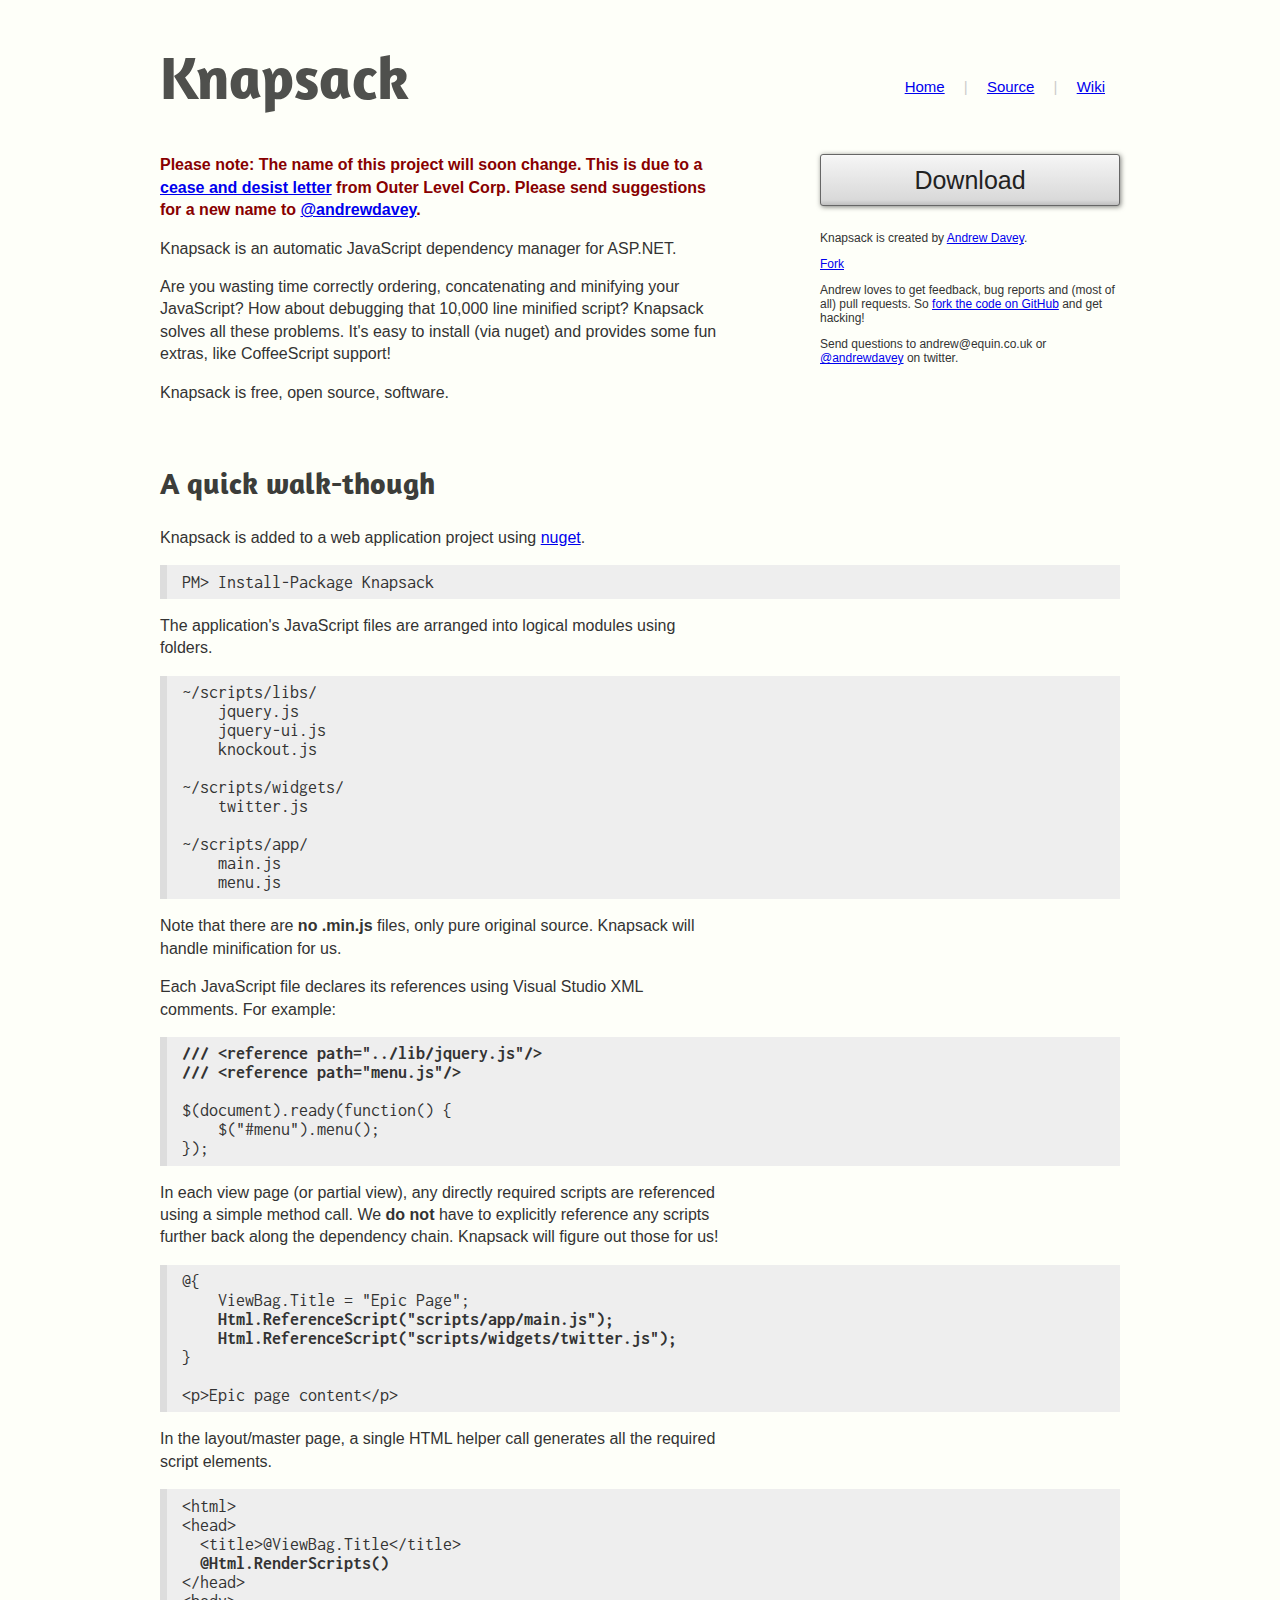
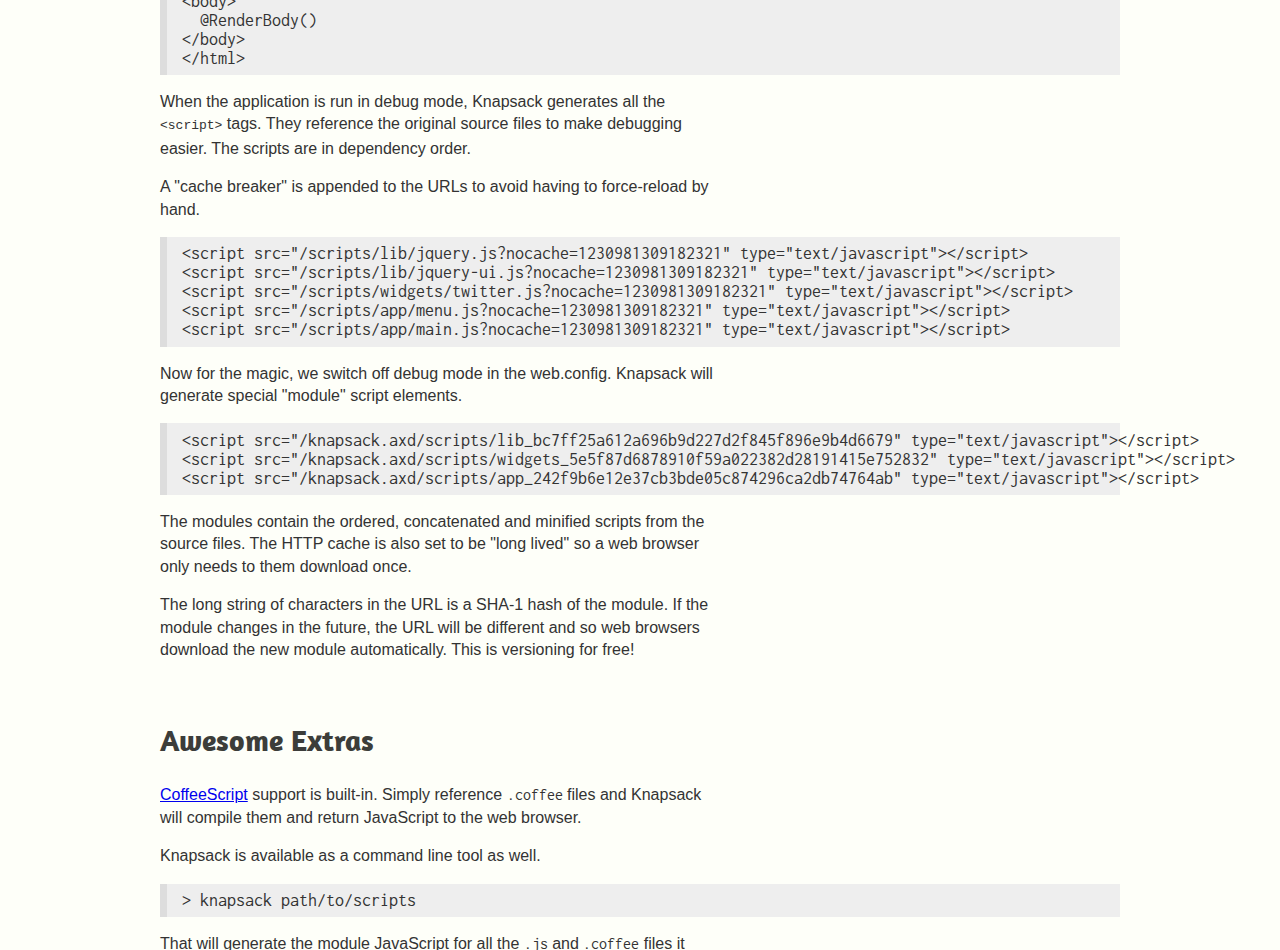
==== commit f7b80f9d: "cease and desist note." ====
--- a/index.html
+++ b/index.html
@@ -18,6 +18,11 @@
         </div>
         <div id="main">
             <div id="content">
+                <p style="color: #800; font-weight: bold">
+                Please note: The name of this project will soon change.
+                This is due to a <a href="http://dl.dropbox.com/u/3258710/knapsack-cease-and-desist.pdf">cease and desist letter</a> from Outer Level Corp.
+                Please send suggestions for a new name to <a href="http://twitter.com/andrewdavey">@andrewdavey</a>.
+                </p>
                 <p>
                     Knapsack is an automatic JavaScript dependency manager for ASP.NET.</p>
                 <p>
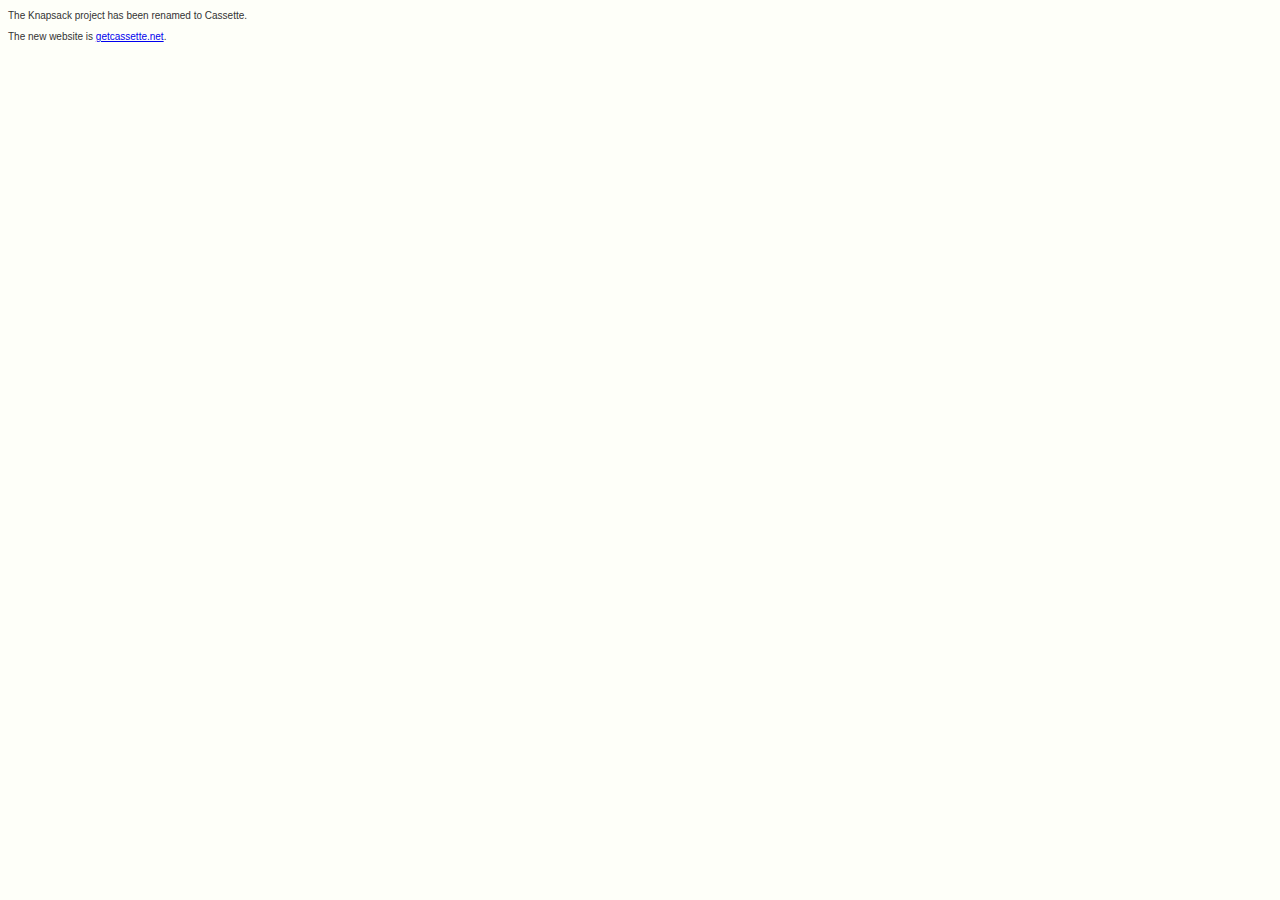
==== commit 80fe82e2: "Home page now links to the new Cassette website." ====
--- a/index.html
+++ b/index.html
@@ -2,140 +2,11 @@
 <html>
 <head>
     <title>Knapsack - automatic JavaScript dependency management for ASP.NET</title>
-    <link href="http://fonts.googleapis.com/css?family=Amaranth:regular" rel="stylesheet" type="text/css"/>
-    <link href="http://fonts.googleapis.com/css?family=Inconsolata" rel="stylesheet" type="text/css"/>
     <link href="site.css" type="text/css" rel="stylesheet"/>
+    <meta http-equiv="refresh" content="2; url=http://getcassette.net/"/>
 </head>
 <body>
-    <div id="wrap">
-        <div id="header">
-            <h1>Knapsack</h1>
-            <div id="navigation">
-                <a href="http://aboutcode.net/knapsack">Home</a> | 
-                <a href="https://github.com/andrewdavey/knapsack">Source</a> | 
-                <a href="https://github.com/andrewdavey/knapsack/wiki">Wiki</a>
-            </div>
-        </div>
-        <div id="main">
-            <div id="content">
-                <p style="color: #800; font-weight: bold">
-                Please note: The name of this project will soon change.
-                This is due to a <a href="http://dl.dropbox.com/u/3258710/knapsack-cease-and-desist.pdf">cease and desist letter</a> from Outer Level Corp.
-                Please send suggestions for a new name to <a href="http://twitter.com/andrewdavey">@andrewdavey</a>.
-                </p>
-                <p>
-                    Knapsack is an automatic JavaScript dependency manager for ASP.NET.</p>
-                <p>
-                    Are you wasting time correctly ordering, concatenating and minifying your JavaScript?
-                    How about debugging that 10,000 line minified script? Knapsack solves all these
-                    problems. It's easy to install (via nuget) and provides some fun extras, like CoffeeScript
-                    support!
-                </p>
-                <p>
-                    Knapsack is free, open source, software.</p>
-
-                <h2>A quick walk-though</h2>
-                <p>Knapsack is added to a web application project using <a href="http://nuget.org/">nuget</a>.</p>
-                <pre><code>PM&gt; Install-Package Knapsack</code></pre>
-                <p>The application's JavaScript files are arranged into logical modules using folders.</p>
-                <pre><code>~/scripts/libs/
-    jquery.js
-    jquery-ui.js
-    knockout.js
-
-~/scripts/widgets/
-    twitter.js
-
-~/scripts/app/
-    main.js
-    menu.js</code></pre>
-                <p>Note that there are <strong>no .min.js</strong> files, only pure original source. 
-                Knapsack will handle minification for us.</p>
-                <p>Each JavaScript file declares its references using Visual Studio XML comments. For example:</p>
-                <pre><code><b>/// &lt;reference path="../lib/jquery.js"/&gt;</b>
-<b>/// &lt;reference path="menu.js"/&gt;</b>
-
-$(document).ready(function() {
-    $("#menu").menu();
-});
-</code></pre>
-                <p>In each view page (or partial view), any directly required scripts are referenced using a simple method call.
-                We <strong>do not</strong> have to explicitly reference any scripts further back along the dependency chain. 
-                Knapsack will figure out those for us!
-                </p>
-                <pre><code>@{
-    ViewBag.Title = "Epic Page";
-    <b>Html.ReferenceScript("scripts/app/main.js");</b>
-    <b>Html.ReferenceScript("scripts/widgets/twitter.js");</b>
-}
-
-&lt;p&gt;Epic page content&lt/p&gt;</code></pre>
-                <p>In the layout/master page, a single HTML helper call generates all the required script elements.</p>
-                <pre><code>&lt;html&gt;
-&lt;head&gt;
-  &lt;title&gt;@ViewBag.Title&lt;/title&gt;
-  <b>@Html.RenderScripts()</b>
-&lt;/head&gt;
-&lt;body&gt;
-  @RenderBody()
-&lt;/body&gt;
-&lt;/html&gt;</code></pre>
-
-                <p>When the application is run in debug mode, Knapsack generates all the <samp>&lt;script&gt;</samp> tags.
-                They reference the original source files to make debugging easier. The scripts are in dependency order.</p>
-                <p>A "cache breaker" is appended to the URLs
-                to avoid having to force-reload by hand.</p>
-                <pre><code>&lt;script src="/scripts/lib/jquery.js?nocache=1230981309182321" type="text/javascript"&gt;&lt;/script&gt;
-&lt;script src="/scripts/lib/jquery-ui.js?nocache=1230981309182321" type="text/javascript"&gt;&lt;/script&gt;
-&lt;script src="/scripts/widgets/twitter.js?nocache=1230981309182321" type="text/javascript"&gt;&lt;/script&gt;
-&lt;script src="/scripts/app/menu.js?nocache=1230981309182321" type="text/javascript"&gt;&lt;/script&gt;
-&lt;script src="/scripts/app/main.js?nocache=1230981309182321" type="text/javascript"&gt;&lt;/script&gt;</code></pre>
-
-                <p>Now for the magic, we switch off debug mode in the web.config. Knapsack will generate special "module"
-                script elements.</p>
-                <pre><code>&lt;script src="/knapsack.axd/scripts/lib_bc7ff25a612a696b9d227d2f845f896e9b4d6679" type="text/javascript"&gt;&lt;/script&gt;
-&lt;script src="/knapsack.axd/scripts/widgets_5e5f87d6878910f59a022382d28191415e752832" type="text/javascript"&gt;&lt;/script&gt;
-&lt;script src="/knapsack.axd/scripts/app_242f9b6e12e37cb3bde05c874296ca2db74764ab" type="text/javascript"&gt;&lt;/script&gt;
-</code></pre>
-                <p>The modules contain the ordered, concatenated and minified scripts from the source files. The HTTP cache
-                is also set to be "long lived" so a web browser only needs to them download once.</p>
-                <p>The long string of characters in the URL is a SHA-1 hash of the module. If the module changes in the future,
-                the URL will be different and so web browsers download the new module automatically. This is versioning for free!</p>
-
-                <h2>Awesome Extras</h2>
-                <p><a href="http://jashkenas.github.com/coffee-script/">CoffeeScript</a> support is built-in. 
-                Simply reference <code>.coffee</code> files and Knapsack will
-                compile them and return JavaScript to the web browser.</p>
-                <p>Knapsack is available as a command line tool as well.</p>
-                <pre><code>&gt; knapsack path/to/scripts</code></pre>
-                <p>That will generate the module JavaScript for all the <code>.js</code> and <code>.coffee</code> files it finds in the given path.</p>
-            </div>  
-            <div id="sidebar">
-                <a href="download.html" id="download">Download</a>
-
-                <p>Knapsack is created by <a href="http://aboutcode.net/">Andrew Davey</a>.</p>
-		<p><a href="https://github.com/andrewdavey/knapsack"
-
-		   class="gitforked-button gitforked-forks gitforked-watchers">Fork</a></p>
-                <p>Andrew loves to get feedback, bug reports and (most of all) pull requests. 
-                So <a href="https://github.com/andrewdavey/knapsack">fork the code on GitHub</a> and get hacking!</p>
-                <p>Send questions to andrew@equin.co.uk or <a href="http://twitter.com/andrewdavey">@andrewdavey</a> on twitter.</p>
-            </div>
-        </div>      
-    </div>
-    <script type="text/javascript">
-        var _gaq = _gaq || [];
-        _gaq.push(['_setAccount', 'UA-19461164-1']);
-        _gaq.push(['_trackPageview']);
-        (function () {
-            var ga = document.createElement('script');
-            ga.type = 'text/javascript';
-            ga.async = true;
-            ga.src = ('https:' == document.location.protocol ? 'https://ssl' : 'http://www') + '.google-analytics.com/ga.js';
-            var s = document.getElementsByTagName('script')[0];
-            s.parentNode.insertBefore(ga, s);
-        })();
-    </script>
-    <script src="http://gitforked.com/api/1.1/button.js" type="text/javascript"></script>
+    <p>The Knapsack project has been renamed to Cassette.</p>
+    <p>The new website is <a href="http://getcassette.net/">getcassette.net</a>.</p>
 </body>
 </html>
